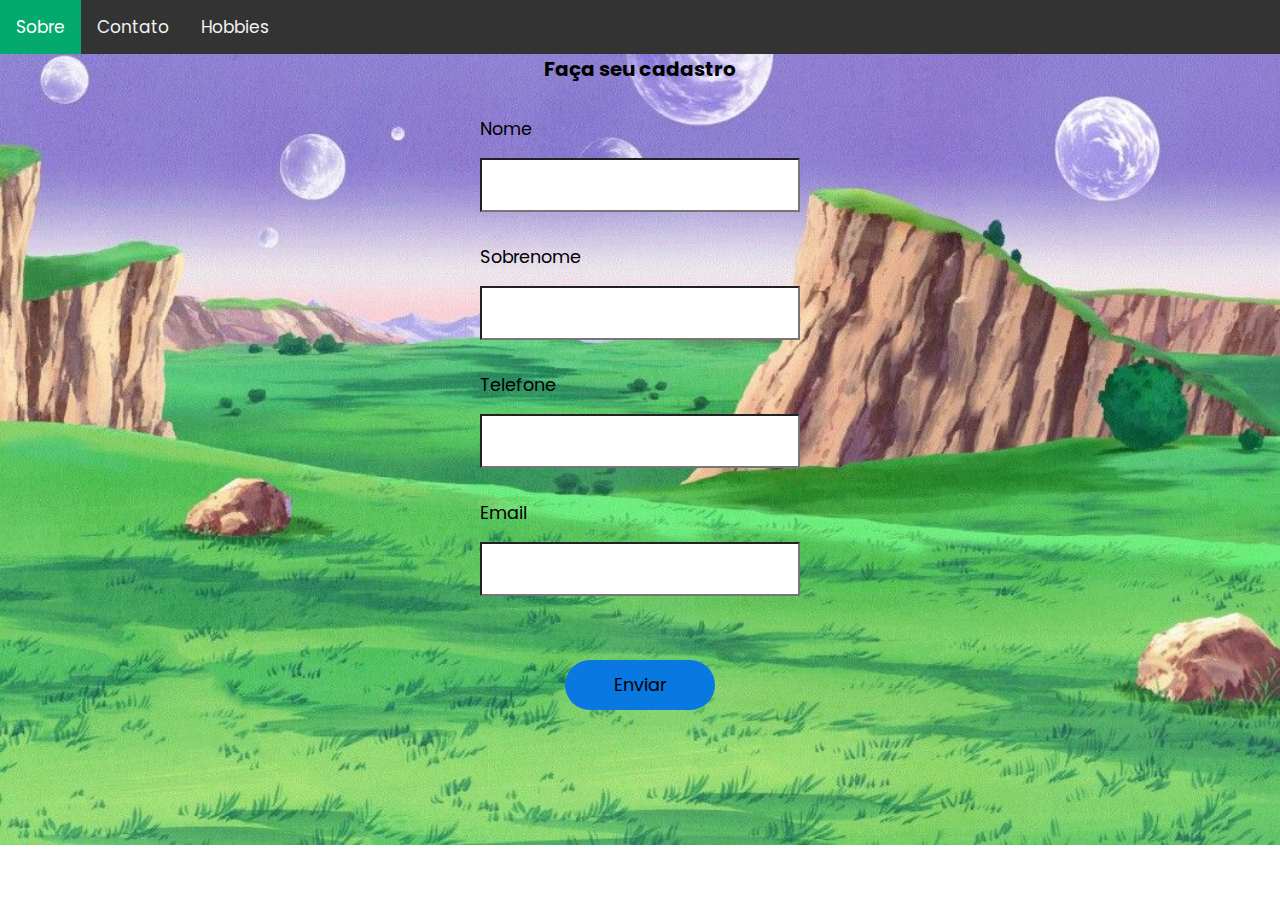
==== Contato.html @ 337f103d "primeiro commit" ====
<!DOCTYPE html>
<html lang="pt-br">
<head>
    <meta charset="UTF-8">
    <meta http-equiv="X-UA-Compatible" content="IE=edge">
    <meta name="viewport" content="width=device-width, initial-scale=1.0">
    <title>Página de cadastro</title>
    <link rel="stylesheet" href="style.css">
    <link rel="preconnect" href="https://fonts.googleapis.com">
<link rel="preconnect" href="https://fonts.gstatic.com" crossorigin>
<link href="https://fonts.googleapis.com/css2?family=Poppins:ital,wght@0,300;0,600;1,300&display=swap" rel="stylesheet">
    <link rel="stylesheet" type="text/css" href="style.css">

</head>
<body>
    <main>
        <div class="topnav">
            <a class="active" href="Index.html">Sobre</a>
            <a href="Contato.html">Contato</a>
            <a href="Hobbies.html">Hobbies</a>
            
          </div>
        <h1>Faça seu cadastro</h1>
        <p>
    

        <div class="alternative">
            
        </div>
        <form action="">
            <label for="Nome">
                <span>Nome</span>
                <input type="text" id="Nome" nome="Nome">

            </label>

            <label for="Contato">
                <span>Sobrenome</span>
                <input type="text" id="Contato" Contato="Contato">


            </label>

            <label for="Senha">
                <span>Telefone</span>
                <input type="text" id="Senha" nome="Senha">

            </label>

            <label for="Email">
                <span>Email</span>
                <input type="Email" id="Email" nome="Email">

            </label>

            <input type="submit" value="Enviar">
        </form>
    </main>


</section>    
</body>
</html>
---- style.css ----
@import url('https://fonts.googleapis.com/css2?family=Poppins:ital,wght@0,300;0,600;1,300&display=swap');

*{
    margin: 0;
    padding: 0;
    font-family: 'Poppins', sans-serif;
}

.div1{
    width: 100%;
    height: 30px;
    background-color: grey;
    border: 1px solid rgb(0, 0, 0);
    color: rgb(0, 0, 0);
    text-align: center;
    font-size: 20px;
}

.div2{
    width: 150px;
    height: 1000px;
    background-color: grey;
    border: 1px solid grey;
    flex-direction: column;
    justify-content: space-between;
    text-align: justify;
    font-size: 20px;
    }

h1{
    text-align: center;
    font-size: 20px;
    
}
a{
    list-style-type: none;
}
.divh {
    text-align: center;
    font-size: 20px;
    padding-left: 40%;
    padding-right: 40%;
    font-size: small;
    display: flex;
    justify-content: space-around;
    list-style-type: none;
    max-width: 800px;
    
}

p {
    text-align: left;
    color: rgb(0, 0, 0);
    padding-left: 35%;
    padding-right: 20%;

    
}
body {
    background-image: url(/img/dbz.jpg);
    background-repeat: no-repeat;
    background-size: cover;
}

main form label {
    display: flex;
    flex-direction: column;
 }

 main form label span {
    font-size: 1.1rem;
    margin-top: 2rem;
}

main form input {
    background-color: rgb(255, 255, 255);
    width: 300px;
    height:50px;
    padding: 0 0.5rem;
    margin-top: 1rem;
    outline: none;
    color: black;
    font-size: 1rem;
    border: 1px solid #040b18
    border-radius: 8px;
}

main form input[type="submit"] {
    cursor: pointer;
    width: 150px;
    margin-top: 4rem;
    border: none;
    border-radius: 32px;
    background: rgb(9, 120, 224);
    color: black;
    font-size: 1.1rem;
    transition: all .3s ease-in-out;
}

main form input[type="submit"]:hover {
    background-color: rgb(5, 78, 173);
}
main form{
    display: flex;
    flex-direction: column;
    align-items: center;
}
    /* Add a black background color to the top navigation */
.topnav {
    background-color: #333;
    overflow: hidden;
  }
  
  /* Style the links inside the navigation bar */
  .topnav a {
    float: left;
    color: #f2f2f2;
    text-align: center;
    padding: 14px 16px;
    text-decoration: none;
    font-size: 17px;
  }
  
  /* Change the color of links on hover */
  .topnav a:hover {
    background-color: #ddd;
    color: black;
  }
  
  /* Add a color to the active/current link */
  .topnav a.active {
    background-color: #04AA6D;
    color: white;
  }

  img{
    justify-items: center;    
    display: flex;
    height: 200px;
    width: 200px;
    border-radius: 50%;
    margin-left: 42%;
  }
---- style.css ----
@import url('https://fonts.googleapis.com/css2?family=Poppins:ital,wght@0,300;0,600;1,300&display=swap');

*{
    margin: 0;
    padding: 0;
    font-family: 'Poppins', sans-serif;
}

.div1{
    width: 100%;
    height: 30px;
    background-color: grey;
    border: 1px solid rgb(0, 0, 0);
    color: rgb(0, 0, 0);
    text-align: center;
    font-size: 20px;
}

.div2{
    width: 150px;
    height: 1000px;
    background-color: grey;
    border: 1px solid grey;
    flex-direction: column;
    justify-content: space-between;
    text-align: justify;
    font-size: 20px;
    }

h1{
    text-align: center;
    font-size: 20px;
    
}
a{
    list-style-type: none;
}
.divh {
    text-align: center;
    font-size: 20px;
    padding-left: 40%;
    padding-right: 40%;
    font-size: small;
    display: flex;
    justify-content: space-around;
    list-style-type: none;
    max-width: 800px;
    
}

p {
    text-align: left;
    color: rgb(0, 0, 0);
    padding-left: 35%;
    padding-right: 20%;

    
}
body {
    background-image: url(/img/dbz.jpg);
    background-repeat: no-repeat;
    background-size: cover;
}

main form label {
    display: flex;
    flex-direction: column;
 }

 main form label span {
    font-size: 1.1rem;
    margin-top: 2rem;
}

main form input {
    background-color: rgb(255, 255, 255);
    width: 300px;
    height:50px;
    padding: 0 0.5rem;
    margin-top: 1rem;
    outline: none;
    color: black;
    font-size: 1rem;
    border: 1px solid #040b18
    border-radius: 8px;
}

main form input[type="submit"] {
    cursor: pointer;
    width: 150px;
    margin-top: 4rem;
    border: none;
    border-radius: 32px;
    background: rgb(9, 120, 224);
    color: black;
    font-size: 1.1rem;
    transition: all .3s ease-in-out;
}

main form input[type="submit"]:hover {
    background-color: rgb(5, 78, 173);
}
main form{
    display: flex;
    flex-direction: column;
    align-items: center;
}
    /* Add a black background color to the top navigation */
.topnav {
    background-color: #333;
    overflow: hidden;
  }
  
  /* Style the links inside the navigation bar */
  .topnav a {
    float: left;
    color: #f2f2f2;
    text-align: center;
    padding: 14px 16px;
    text-decoration: none;
    font-size: 17px;
  }
  
  /* Change the color of links on hover */
  .topnav a:hover {
    background-color: #ddd;
    color: black;
  }
  
  /* Add a color to the active/current link */
  .topnav a.active {
    background-color: #04AA6D;
    color: white;
  }

  img{
    justify-items: center;    
    display: flex;
    height: 200px;
    width: 200px;
    border-radius: 50%;
    margin-left: 42%;
  }
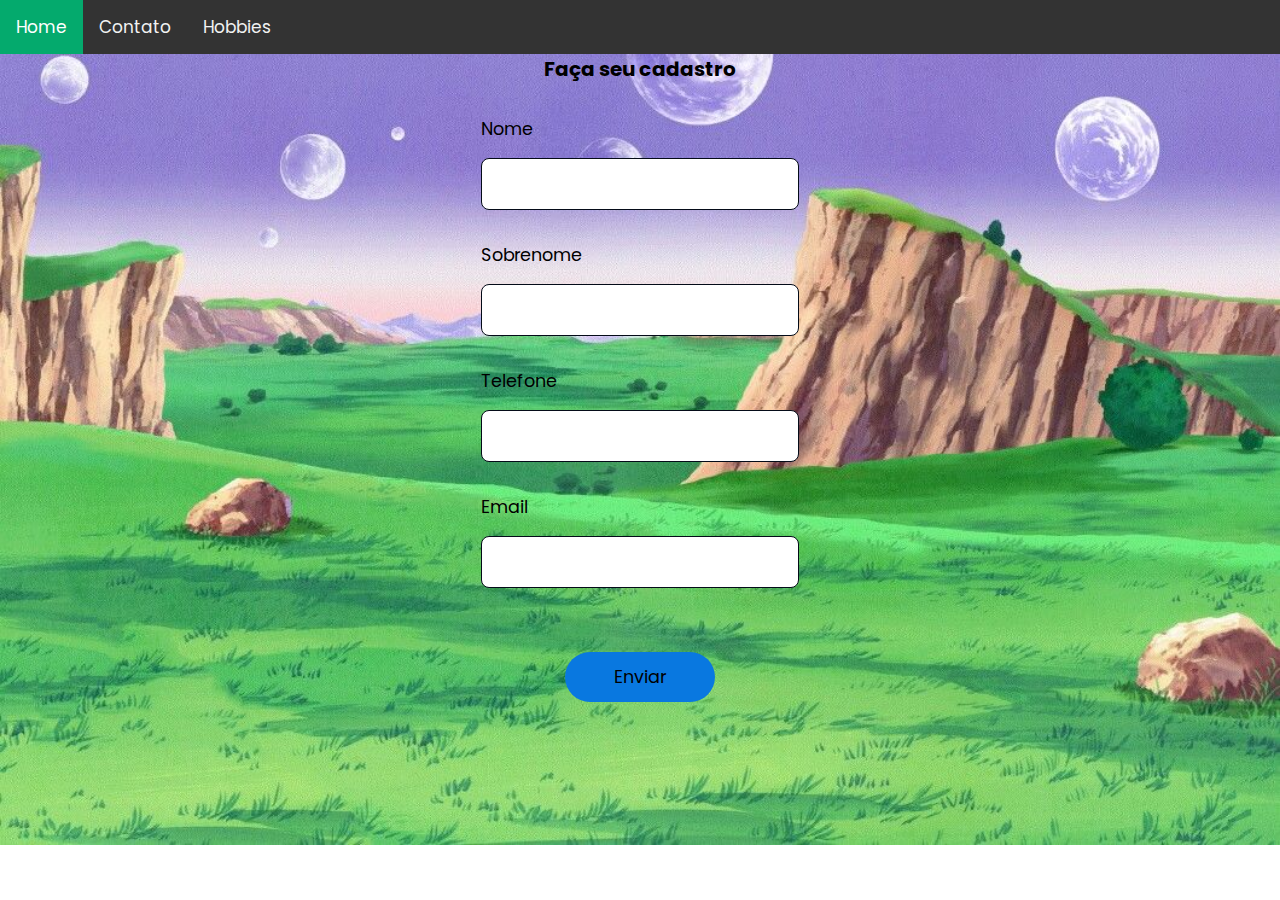
==== commit 45363317: "Atualizando informacoes" ====
--- a/Contato.html
+++ b/Contato.html
@@ -15,7 +15,7 @@
 <body>
     <main>
         <div class="topnav">
-            <a class="active" href="Index.html">Sobre</a>
+            <a class="active" href="Index.html">Home</a>
             <a href="Contato.html">Contato</a>
             <a href="Hobbies.html">Hobbies</a>
             
@@ -52,7 +52,7 @@
                 <input type="Email" id="Email" nome="Email">
 
             </label>
-
+            
             <input type="submit" value="Enviar">
         </form>
     </main>
--- a/style.css
+++ b/style.css
@@ -11,7 +11,7 @@
     height: 30px;
     background-color: grey;
     border: 1px solid rgb(0, 0, 0);
-    color: rgb(0, 0, 0);
+    color: rgb(255, 255, 255);
     text-align: center;
     font-size: 20px;
 }
@@ -50,7 +50,7 @@
 
 p {
     text-align: left;
-    color: rgb(0, 0, 0);
+    color: rgb(255, 255, 255);
     padding-left: 35%;
     padding-right: 20%;
 
@@ -81,7 +81,7 @@
     outline: none;
     color: black;
     font-size: 1rem;
-    border: 1px solid #040b18
+    border: 1px solid #040b18;
     border-radius: 8px;
 }
 
@@ -140,4 +140,70 @@
     width: 200px;
     border-radius: 50%;
     margin-left: 42%;
+  }
+
+  html {
+    scroll-behavior: smooth;
+  }
+
+  section#home {
+    height: calc(100vh + 80px);
+    display: flex;
+    align-items: center;
+    justify-content: space-around;
+    padding: 5px 20px;
+    width: 100%;
+    
+  }
+  
+  .home-info {
+    width: 50%;
+    display: flex;
+    flex-direction: column;
+    gap: 15px;
+    text-align: justify;
+  }
+  
+  .home-info button {
+    border: none;
+    width: 150px;
+    padding: 10px;
+    background-color: #7700ff;
+    color: white;
+    font-size: 18px;
+    cursor: pointer;
+    opacity: 0.9;
+    border-radius: 5px;
+  }
+  
+  .home-info button a{
+    color: white;
+  }
+  
+  .home-info button:hover{
+    opacity: 1;
+  }
+  
+  .home-img {
+    width: 30%;
+    display: flex;
+    align-items: center;
+    justify-content: center;
+  }
+  
+  .home-img img {
+    width: 200px;
+    height: 200px;
+    animation: float 5s ease-in-out infinite;
+    box-shadow: 0 10px 10px;
+    border-radius: 50%;
+  }
+
+  @keyframes float {
+    0%, 100% {
+      transform: translateY(0);
+    }
+    50% {
+      transform: translateY(-30px);
+    }
   }--- a/style.css
+++ b/style.css
@@ -11,7 +11,7 @@
     height: 30px;
     background-color: grey;
     border: 1px solid rgb(0, 0, 0);
-    color: rgb(0, 0, 0);
+    color: rgb(255, 255, 255);
     text-align: center;
     font-size: 20px;
 }
@@ -50,7 +50,7 @@
 
 p {
     text-align: left;
-    color: rgb(0, 0, 0);
+    color: rgb(255, 255, 255);
     padding-left: 35%;
     padding-right: 20%;
 
@@ -81,7 +81,7 @@
     outline: none;
     color: black;
     font-size: 1rem;
-    border: 1px solid #040b18
+    border: 1px solid #040b18;
     border-radius: 8px;
 }
 
@@ -140,4 +140,70 @@
     width: 200px;
     border-radius: 50%;
     margin-left: 42%;
+  }
+
+  html {
+    scroll-behavior: smooth;
+  }
+
+  section#home {
+    height: calc(100vh + 80px);
+    display: flex;
+    align-items: center;
+    justify-content: space-around;
+    padding: 5px 20px;
+    width: 100%;
+    
+  }
+  
+  .home-info {
+    width: 50%;
+    display: flex;
+    flex-direction: column;
+    gap: 15px;
+    text-align: justify;
+  }
+  
+  .home-info button {
+    border: none;
+    width: 150px;
+    padding: 10px;
+    background-color: #7700ff;
+    color: white;
+    font-size: 18px;
+    cursor: pointer;
+    opacity: 0.9;
+    border-radius: 5px;
+  }
+  
+  .home-info button a{
+    color: white;
+  }
+  
+  .home-info button:hover{
+    opacity: 1;
+  }
+  
+  .home-img {
+    width: 30%;
+    display: flex;
+    align-items: center;
+    justify-content: center;
+  }
+  
+  .home-img img {
+    width: 200px;
+    height: 200px;
+    animation: float 5s ease-in-out infinite;
+    box-shadow: 0 10px 10px;
+    border-radius: 50%;
+  }
+
+  @keyframes float {
+    0%, 100% {
+      transform: translateY(0);
+    }
+    50% {
+      transform: translateY(-30px);
+    }
   }